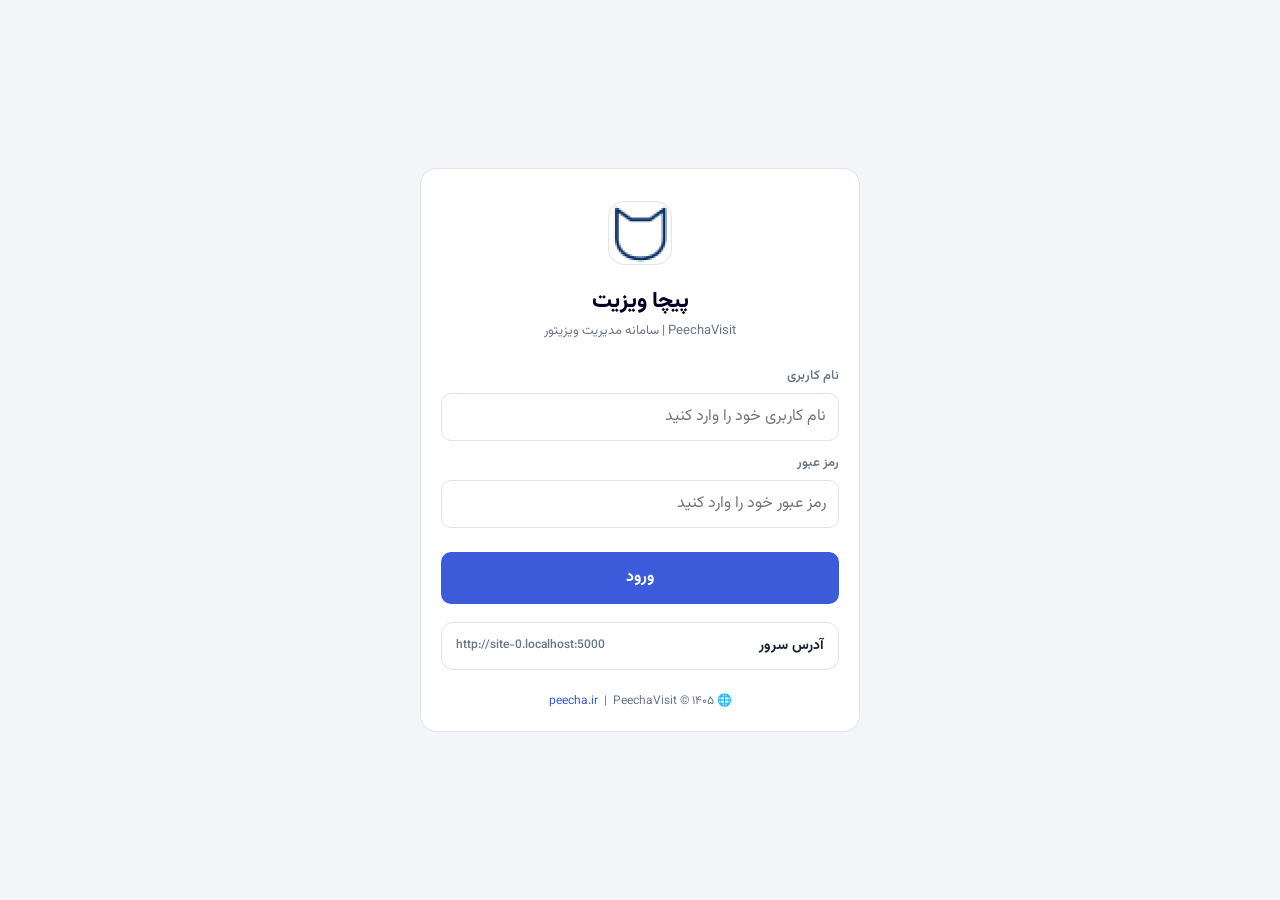
==== pwa_client/index.html @ 5558531a "Mobile: work report, offline queue view, precise GPS, Persian dialogs - "My report" screen: today / " ====
<!DOCTYPE html>
<html lang="fa" dir="rtl">
<head>
    <meta charset="UTF-8">
    <meta name="viewport" content="width=device-width, initial-scale=1.0, viewport-fit=cover">
    <meta name="mobile-web-app-capable" content="yes">
    <meta name="apple-mobile-web-app-capable" content="yes">
    <meta name="apple-mobile-web-app-title" content="پیچا ویزیت">
    <meta name="theme-color" content="#020025">
    <link rel="apple-touch-icon" href="apple-touch-icon.png">
    <link rel="manifest" href="manifest.json">
    <title>پیچا ویزیت | PeechaVisit</title>
    <link href="fonts/vazirmatn.css" rel="stylesheet">
    <link href="ui.css" rel="stylesheet">
</head>
<body>

<!-- ── نوار بالا ── -->
<header class="app-header">
    <img src="icon-192.png" class="header-logo" alt="" onerror="this.style.display='none'">
    <div class="header-text">
        <h1>پیچا ویزیت</h1>
        <p>PeechaVisit</p>
    </div>
    <button type="button" class="icon-btn" onclick="openReport()">گزارش من</button>
    <button type="button" class="icon-btn" onclick="pvConfirm('از حساب خارج می‌شوید؟', 'خروج').then(y => y && logout())" aria-label="خروج">خروج</button>
</header>

<main class="container">

    <div class="ios-hint" id="ios-hint">
        برای نصب روی آیفون: <b>Share</b> ← <b>Add to Home Screen</b>
    </div>

    <!-- ── وضعیت و همگام‌سازی ── -->
    <div class="status-row">
        <div class="status">
            <span class="status-dot" id="status-dot"></span>
            <span id="net-status">در حال بررسی شبکه...</span>
        </div>
        <button type="button" class="btn btn-outline btn-sm" onclick="syncLocalDataToServer()">
            همگام‌سازی <span class="sync-badge" id="sync-count">0</span>
        </button>
    </div>

    <!-- ── نوع ثبت ── -->
    <nav class="segmented" role="tablist">
        <button type="button" class="menu-btn" id="btn-menu-visit" onclick="showSection('visit')">ویزیت</button>
        <button type="button" class="menu-btn" id="btn-menu-order" onclick="showSection('order')">ویزیت + سفارش</button>
        <button type="button" class="menu-btn" id="btn-menu-pay"   onclick="showSection('pay')">ویزیت + دریافت</button>
    </nav>

    <!-- ── مشتری و حضور ── -->
    <section class="card card-always" id="section-base">
        <h2 class="card-title">مشتری</h2>

        <div class="picker" id="customer-picker">
            <div class="picker-field">
                <input type="search" id="customer-search" autocomplete="off" enterkeyhint="search"
                       placeholder="در حال بارگذاری لیست مشتریان...">
                <button type="button" class="picker-clear" aria-label="پاک کردن">✕</button>
            </div>
            <div class="picker-list" role="listbox"></div>
        </div>
        <input type="hidden" id="main-customer-select">

        <label class="field-label" id="selfie-label">سلفی حضور در محل</label>
        <button type="button" id="cam-toggle-btn" class="btn btn-secondary" onclick="openCamera()">📷 باز کردن دوربین سلفی</button>
        <div class="cam-wrap" id="camera-wrapper">
            <video id="video" autoplay playsinline muted></video>
            <div class="cam-footer">
                <button type="button" class="btn btn-primary btn-sm" onclick="takeSnapshot()">ثبت سلفی</button>
            </div>
        </div>
        <canvas id="canvas"></canvas>
        <input type="hidden" id="selfie-base64">
        <div class="success-msg" id="selfie-ok">سلفی ثبت شد ✓</div>

        <label class="field-label" for="visit-desc">توضیحات</label>
        <textarea id="visit-desc" rows="2" placeholder="اختیاری"></textarea>
    </section>

    <!-- ── سفارش ── -->
    <section class="card" id="section-order">
        <h2 class="card-title">سفارش کالا</h2>

        <div class="picker" id="article-picker">
            <div class="picker-field">
                <input type="search" id="article-search" autocomplete="off" enterkeyhint="search"
                       placeholder="در حال بارگذاری لیست کالاها...">
                <button type="button" class="picker-clear" aria-label="پاک کردن">✕</button>
            </div>
            <div class="picker-list" role="listbox"></div>
        </div>
        <input type="hidden" id="order-article-select">

        <div class="row2">
            <div class="price-field">
                <label class="field-label" for="order-price">قیمت واحد (ریال)</label>
                <input type="text" id="order-price" readonly tabindex="-1">
            </div>
            <div>
                <label class="field-label" for="order-qty">تعداد</label>
                <div class="stepper">
                    <button type="button" onclick="stepQty(1)" aria-label="بیشتر">+</button>
                    <input type="number" id="order-qty" value="1" min="1" inputmode="decimal">
                    <button type="button" onclick="stepQty(-1)" aria-label="کمتر">−</button>
                </div>
            </div>
        </div>
        <div class="hint" id="stock-hint"></div>
        <button type="button" class="btn btn-secondary" onclick="addArticleToBasket()">افزودن به سبد</button>

        <div class="basket" id="basket-body"></div>
        <div class="basket-total price-field" id="basket-total"></div>
    </section>

    <!-- ── دریافت ── -->
    <section class="card" id="section-pay">
        <h2 class="card-title">دریافت وجه</h2>

        <label class="field-label" for="pay-type">نوع دریافت</label>
        <select id="pay-type" onchange="handlePayTypeChange()">
            <option value="نقدی">نقدی</option>
            <option value="چک">چک</option>
            <option value="حواله">حواله / کارت به کارت</option>
        </select>

        <label class="field-label" for="pay-amount">مبلغ (ریال)</label>
        <input type="number" id="pay-amount" inputmode="numeric" placeholder="مبلغ به ریال">

        <!-- نقدی -->
        <div class="pay-section active" id="cash-section">
            <label class="field-label" for="cash-desc">توضیحات</label>
            <input type="text" id="cash-desc" placeholder="اختیاری">
        </div>

        <!-- چک -->
        <div class="pay-section" id="check-section">
            <div class="row2">
                <div><label class="field-label" for="check-number">شماره چک</label><input type="text" id="check-number" inputmode="numeric"></div>
                <div><label class="field-label" for="check-sayyadi">شماره صیادی</label><input type="text" id="check-sayyadi" inputmode="numeric"></div>
            </div>
            <label class="field-label">تاریخ سررسید</label>
            <div class="jalali-picker">
                <select id="check-due-day"><option value="">روز</option></select>
                <select id="check-due-month">
                    <option value="">ماه</option>
                    <option value="01">فروردین</option><option value="02">اردیبهشت</option>
                    <option value="03">خرداد</option><option value="04">تیر</option>
                    <option value="05">مرداد</option><option value="06">شهریور</option>
                    <option value="07">مهر</option><option value="08">آبان</option>
                    <option value="09">آذر</option><option value="10">دی</option>
                    <option value="11">بهمن</option><option value="12">اسفند</option>
                </select>
                <select id="check-due-year"><option value="">سال</option></select>
            </div>
            <input type="hidden" id="check-due-jalali">
            <label class="field-label">عکس چک</label>
            <button type="button" class="btn btn-secondary" id="check-cam-btn" onclick="openCheckCamera()">📸 عکس از چک بگیر</button>
            <div class="cam-wrap" id="check-cam-wrap">
                <video id="check-video" autoplay playsinline muted></video>
                <div class="cam-footer">
                    <button type="button" class="btn btn-primary btn-sm" onclick="takeCheckSnapshot()">ثبت عکس چک</button>
                </div>
            </div>
            <canvas id="check-canvas"></canvas>
            <input type="hidden" id="check-image-b64">
            <div class="success-msg" id="check-img-ok">عکس چک ثبت شد ✓</div>
        </div>

        <!-- حواله -->
        <div class="pay-section" id="transfer-section">
            <label class="field-label" for="transfer-account">شماره حساب / شبا / کارت مقصد</label>
            <input type="text" id="transfer-account" placeholder="IR... یا شماره کارت" dir="ltr">
            <label class="field-label" for="transfer-tracking">شماره پیگیری</label>
            <input type="text" id="transfer-tracking" placeholder="اختیاری" inputmode="numeric">
            <label class="field-label">تاریخ حواله</label>
            <div class="jalali-picker">
                <select id="transfer-date-day"><option value="">روز</option></select>
                <select id="transfer-date-month">
                    <option value="">ماه</option>
                    <option value="01">فروردین</option><option value="02">اردیبهشت</option>
                    <option value="03">خرداد</option><option value="04">تیر</option>
                    <option value="05">مرداد</option><option value="06">شهریور</option>
                    <option value="07">مهر</option><option value="08">آبان</option>
                    <option value="09">آذر</option><option value="10">دی</option>
                    <option value="11">بهمن</option><option value="12">اسفند</option>
                </select>
                <select id="transfer-date-year"><option value="">سال</option></select>
            </div>
            <input type="hidden" id="transfer-date-jalali">
            <label class="field-label">عکس رسید</label>
            <button type="button" class="btn btn-secondary" id="transfer-cam-btn" onclick="openTransferCamera()">📸 عکس از رسید حواله</button>
            <div class="cam-wrap" id="transfer-cam-wrap">
                <video id="transfer-video" autoplay playsinline muted></video>
                <div class="cam-footer">
                    <button type="button" class="btn btn-primary btn-sm" onclick="takeTransferSnapshot()">ثبت عکس رسید</button>
                </div>
            </div>
            <canvas id="transfer-canvas"></canvas>
            <input type="hidden" id="transfer-image-b64">
            <div class="success-msg" id="transfer-img-ok">عکس رسید ثبت شد ✓</div>
        </div>
    </section>

    <footer class="app-footer">
        <a href="https://peecha.ir" target="_blank">peecha.ir</a> · پیچا ویزیت ۱۴۰۵
    </footer>
</main>

<!-- ── گزارش کار من (روی صفحه باز می‌شود؛ آفلاین هم صف ارسال را نشان می‌دهد) ── -->
<div class="report-view" id="report-view" hidden>
    <header class="app-header">
        <button type="button" class="icon-btn" onclick="closeReport()">بازگشت</button>
        <div class="header-text">
            <h1>گزارش کار من</h1>
            <p id="rep-sub"></p>
        </div>
    </header>
    <main class="container">
        <nav class="segmented" id="rep-range">
            <button type="button" class="menu-btn active" data-r="today" onclick="setRepRange('today')">امروز</button>
            <button type="button" class="menu-btn" data-r="week" onclick="setRepRange('week')">۷ روز اخیر</button>
            <button type="button" class="menu-btn" data-r="month" onclick="setRepRange('month')">این ماه</button>
        </nav>
        <div class="rep-kpis" id="rep-kpis"></div>

        <section class="card card-always" id="rep-queue-card">
            <h2 class="card-title">در صف ارسال <span class="sync-badge" id="rep-queue-n" style="display:inline-block">۰</span></h2>
            <div class="hint" style="margin-top:-6px">این ثبت‌ها روی گوشی ذخیره شده‌اند و با اتصال به سرور ارسال می‌شوند.</div>
            <div class="rep-list" id="rep-queue"></div>
            <button type="button" class="btn btn-primary" id="rep-send" onclick="syncLocalDataToServer()">ارسال صف به سرور</button>
        </section>

        <section class="card card-always">
            <h2 class="card-title">ویزیت‌ها</h2>
            <div class="rep-list" id="rep-visits"></div>
        </section>
        <section class="card card-always">
            <h2 class="card-title">سفارش‌ها</h2>
            <div class="rep-list" id="rep-orders"></div>
        </section>
        <section class="card card-always">
            <h2 class="card-title">دریافت‌ها</h2>
            <div class="rep-list" id="rep-pays"></div>
        </section>
        <div class="hint" id="rep-stamp" style="text-align:center;padding-bottom:16px"></div>
    </main>
</div>

<div class="submit-wrap">
    <button class="btn btn-primary btn-submit" id="submit-btn" onclick="submitIntegratedForm()">
        ثبت و ارسال
    </button>
</div>

<script src="env.js"></script>
<script src="app.js"></script>
<script>
    // Service Worker فقط برای وب‌اپ؛ اپ اندروید فایل‌ها را از داخل خودش دارد
    if (!PV_IS_APP && 'serviceWorker' in navigator) {
        window.addEventListener('load', () => {
            navigator.serviceWorker.register('sw.js').catch(e => console.log('SW خطا:', e));
        });
    }
    const isIOS = /iphone|ipad|ipod/i.test(navigator.userAgent);
    if (isIOS && !window.matchMedia('(display-mode: standalone)').matches)
        document.getElementById('ios-hint').style.display = 'block';
</script>
</body>
</html>
---- pwa_client/fonts/vazirmatn.css ----
/* Vazirmatn v33.0.3 — SIL Open Font License 1.1 (OFL.txt) — نسخهٔ محلی، بدون نیاز به اینترنت */
@font-face {
    font-family: 'Vazirmatn';
    src: url('Vazirmatn-Variable.woff2') format('woff2');
    font-weight: 100 900;
    font-style: normal;
    font-display: swap;
}
---- pwa_client/ui.css ----
/* ui.css - پیچا ویزیت | ظاهر اپ موبایل (ساده، تخت، بدون گرادیانت) */
:root {
    --brand: #020025;
    --primary: #3b5bdb;
    --primary-press: #2f4ac0;
    --primary-soft: #edf1ff;
    --success: #12805c;
    --success-soft: #e6f6ef;
    --danger: #c92a2a;
    --danger-soft: #fdecec;
    --warn-soft: #fff6e0;
    --bg: #f4f5f8;
    --card: #ffffff;
    --border: #dfe3ea;
    --text: #17202e;
    --muted: #6b7686;
    --radius: 12px;
    --field-h: 48px;
    --safe-b: env(safe-area-inset-bottom, 0px);
}

* { box-sizing: border-box; margin: 0; padding: 0; -webkit-tap-highlight-color: transparent; }
html { -webkit-text-size-adjust: 100%; }
body {
    font-family: 'Vazirmatn', Tahoma, sans-serif;
    background: var(--bg); color: var(--text);
    direction: rtl; min-height: 100vh;
    font-size: 15px; line-height: 1.6;
    padding-bottom: calc(84px + var(--safe-b));
    -webkit-font-smoothing: antialiased;
}
button, input, select, textarea { font-family: inherit; }

/* ── نوار بالا ── */
.app-header {
    position: sticky; top: 0; z-index: 30;
    display: flex; align-items: center; gap: 10px;
    background: var(--brand); color: #fff;
    padding: 10px 14px; min-height: 56px;
}
.header-logo { width: 34px; height: 34px; border-radius: 9px; background: #fff; flex-shrink: 0; }
.header-text { flex: 1; min-width: 0; }
.header-text h1 { font-size: 16px; font-weight: 800; line-height: 1.3; }
.header-text p { font-size: 12px; opacity: .75; white-space: nowrap; overflow: hidden; text-overflow: ellipsis; }
.icon-btn {
    border: 1px solid rgba(255,255,255,.35); background: transparent; color: #fff;
    border-radius: 8px; padding: 6px 12px; font-size: 13px; font-weight: 600; cursor: pointer;
}
.icon-btn:active { background: rgba(255,255,255,.12); }

/* ── چیدمان ── */
.container { width: 100%; padding: 12px; margin: 0 auto; }
@media (min-width: 720px) {
    .container { max-width: 720px; padding: 18px; }
}

/* ── وضعیت ── */
.status-row { display: flex; align-items: center; gap: 10px; margin-bottom: 12px; }
.status { flex: 1; min-width: 0; display: flex; align-items: center; gap: 8px; font-size: 13px; color: var(--muted); }
.status span:last-child { overflow: hidden; text-overflow: ellipsis; white-space: nowrap; }
.status-dot { width: 9px; height: 9px; border-radius: 50%; background: #a0a8b5; flex-shrink: 0; }
.status-dot.online { background: #2fb37b; }
.status-dot.offline { background: #e03131; }
.sync-badge {
    display: none; min-width: 20px; padding: 0 6px; border-radius: 10px;
    background: var(--danger); color: #fff; font-size: 12px; font-weight: 700; line-height: 20px;
}

/* ── انتخاب نوع ثبت ── */
.segmented {
    display: grid; grid-template-columns: repeat(3, 1fr); gap: 4px;
    background: #e7e9ef; border-radius: var(--radius); padding: 4px; margin-bottom: 12px;
}
.menu-btn {
    border: 0; background: transparent; color: var(--muted);
    border-radius: 9px; padding: 9px 4px; font-size: 14px; font-weight: 700; cursor: pointer;
}
.menu-btn.active { background: var(--card); color: var(--text); box-shadow: 0 1px 2px rgba(16,24,40,.12); }

/* ── کارت ── */
.card {
    display: none; background: var(--card); border: 1px solid var(--border);
    border-radius: var(--radius); padding: 14px; margin-bottom: 12px;
}
.card.visible, .card-always { display: block; }
.card-title { font-size: 15px; font-weight: 800; margin-bottom: 10px; }

/* ── فیلدها ── */
.field-label { display: block; font-size: 13px; font-weight: 600; color: var(--muted); margin: 14px 0 6px; }
.field-label .tag { font-weight: 500; font-size: 12px; margin-right: 4px; }
input, select, textarea {
    width: 100%; min-height: var(--field-h); padding: 10px 12px;
    border: 1px solid var(--border); border-radius: 10px;
    background: #fff; color: var(--text); font-size: 16px; outline: none; direction: rtl;
}
textarea { min-height: 72px; resize: vertical; }
input:focus, select:focus, textarea:focus { border-color: var(--primary); box-shadow: 0 0 0 3px var(--primary-soft); }
input[readonly] { background: #f7f8fa; color: var(--muted); }
input[type=number] { direction: ltr; text-align: right; }
input[type=search]::-webkit-search-cancel-button { display: none; }
.row2 { display: grid; grid-template-columns: 1fr 1fr; gap: 10px; }
.hint { font-size: 13px; color: var(--muted); margin-top: 6px; min-height: 0; }
.hint.warn { color: var(--danger); }

/* ── دکمه‌ها ── */
.btn {
    display: flex; align-items: center; justify-content: center; gap: 6px;
    width: 100%; min-height: var(--field-h); margin-top: 10px; padding: 10px 14px;
    border: 1px solid transparent; border-radius: 10px;
    font-size: 15px; font-weight: 700; cursor: pointer; transition: background .15s;
}
.btn:disabled { opacity: .55; }
.btn-primary { background: var(--primary); color: #fff; }
.btn-primary:active { background: var(--primary-press); }
.btn-secondary { background: var(--primary-soft); color: var(--primary); }
.btn-secondary:active { background: #dfe6ff; }
.btn-outline { background: #fff; color: var(--text); border-color: var(--border); }
.btn-sm { width: auto; min-height: 38px; margin-top: 0; padding: 6px 14px; font-size: 14px; }
.btn-danger { background: var(--danger); color: #fff; }

/* ── انتخابگر جستجوپذیر (مشتری / کالا) ── */
.picker { position: relative; }
.picker-field { position: relative; }
.picker-field input { padding-left: 44px; }
.picker-field input.has-value { border-color: var(--primary); background: var(--primary-soft); font-weight: 600; }
.picker-clear {
    position: absolute; left: 4px; top: 50%; transform: translateY(-50%);
    width: 40px; height: 40px; border: 0; background: transparent; color: var(--muted);
    font-size: 16px; cursor: pointer; display: none;
}
.picker-field input:not(:placeholder-shown) + .picker-clear { display: block; }
.picker-list {
    display: none; position: absolute; z-index: 25; left: 0; right: 0; top: calc(100% + 4px);
    max-height: 52vh; overflow-y: auto; -webkit-overflow-scrolling: touch;
    background: #fff; border: 1px solid var(--border); border-radius: 10px;
    box-shadow: 0 8px 24px rgba(16,24,40,.14);
}
.picker.open .picker-list { display: block; }
.picker-item { padding: 10px 14px; border-bottom: 1px solid #eef0f4; cursor: pointer; }
.picker-item:last-child { border-bottom: 0; }
.picker-item:active, .picker-item.active { background: var(--primary-soft); }
.picker-item .t { font-size: 15px; font-weight: 600; }
.picker-item .s { font-size: 12px; color: var(--muted); margin-top: 1px; }
.picker-item .s .out { color: var(--danger); }
.picker-empty { padding: 14px; color: var(--muted); font-size: 14px; text-align: center; }

/* ── تعداد ── */
.stepper { display: grid; grid-template-columns: 44px 1fr 44px; border: 1px solid var(--border); border-radius: 10px; overflow: hidden; }
.stepper button { border: 0; background: #f7f8fa; font-size: 20px; color: var(--text); cursor: pointer; }
.stepper button:active { background: #eceef2; }
.stepper input { border: 0; border-radius: 0; text-align: center; min-height: 46px; box-shadow: none !important; }

/* ── سبد ── */
.basket { margin-top: 14px; }
.basket:empty::before {
    content: 'سبد خالی است'; display: block; text-align: center;
    color: var(--muted); font-size: 14px; padding: 14px; border: 1px dashed var(--border); border-radius: 10px;
}
.basket-row { display: flex; align-items: center; gap: 10px; padding: 10px 0; border-bottom: 1px solid #eef0f4; }
.basket-row .info { flex: 1; min-width: 0; }
.basket-row .n { font-weight: 600; font-size: 15px; }
.basket-row .d { font-size: 13px; color: var(--muted); }
.basket-row .rm { border: 0; background: var(--danger-soft); color: var(--danger); border-radius: 8px; width: 38px; height: 38px; font-size: 16px; cursor: pointer; }
.basket-total { margin-top: 10px; font-weight: 800; text-align: left; }
.basket-total:empty { display: none; }

/* ── دوربین ── */
.cam-wrap { display: none; position: relative; margin-top: 10px; border-radius: 10px; overflow: hidden; background: #000; }
.cam-wrap video { width: 100%; display: block; }
#video { transform: scaleX(-1); }
.cam-footer { position: absolute; bottom: 10px; left: 0; right: 0; display: flex; justify-content: center; }
canvas { display: none; width: 100%; margin-top: 10px; border-radius: 10px; border: 1px solid var(--border); }
.success-msg {
    display: none; margin-top: 8px; padding: 8px 12px; border-radius: 8px;
    background: var(--success-soft); color: var(--success); font-size: 14px; font-weight: 600; text-align: center;
}

/* ── دریافت ── */
.pay-section { display: none; }
.pay-section.active { display: block; }
.jalali-picker { display: grid; grid-template-columns: 1fr 1.6fr 1.2fr; gap: 8px; }

/* ── دکمهٔ ثبت ── */
.submit-wrap {
    position: fixed; bottom: 0; left: 0; right: 0; z-index: 20;
    padding: 10px 12px calc(10px + var(--safe-b));
    background: var(--card); border-top: 1px solid var(--border);
}
.btn-submit { margin: 0 auto; max-width: 696px; min-height: 52px; font-size: 16px; }

.app-footer { text-align: center; font-size: 12px; color: var(--muted); padding: 8px 0 4px; }
.app-footer a { color: var(--primary); text-decoration: none; }
.ios-hint { display: none; background: var(--warn-soft); border-radius: 10px; padding: 10px 12px; font-size: 13px; margin-bottom: 12px; }

/* ── تنظیمات اپ (از سرور) ── */
body.hide-price .price-field { display: none; }
body.hide-price .row2:has(.price-field) { grid-template-columns: 1fr; }

/* ── پنجرهٔ پیام فارسی ── */
.pv-dlg-wrap { position: fixed; inset: 0; z-index: 1000; background: rgba(16,24,40,.45);
               display: flex; align-items: center; justify-content: center; padding: 20px; }
.pv-dlg { width: 100%; max-width: 380px; background: var(--card); border-radius: 14px; padding: 18px 16px 14px;
          box-shadow: 0 12px 40px rgba(16,24,40,.25); }
.pv-dlg-msg { font-size: 15px; line-height: 1.9; white-space: pre-line; color: var(--text); }
.pv-dlg-btns { display: flex; gap: 8px; margin-top: 14px; }
.pv-dlg-btns .btn { margin-top: 0; flex: 1; }

/* ── گزارش کار من ── */
.report-view { position: fixed; inset: 0; z-index: 40; background: var(--bg); overflow-y: auto; -webkit-overflow-scrolling: touch; }
.report-view[hidden] { display: none; }
.rep-kpis { display: grid; grid-template-columns: repeat(3, 1fr); gap: 8px; margin-bottom: 12px; }
.rep-kpis div { background: var(--card); border: 1px solid var(--border); border-radius: var(--radius); padding: 10px; text-align: center; }
.rep-kpis b { display: block; font-size: 20px; font-weight: 800; }
.rep-kpis span { font-size: 12px; color: var(--muted); }
.rep-kpis small { display: block; font-size: 12px; color: var(--text); margin-top: 2px; }
.rep-list:empty::before { content: 'موردی نیست'; display: block; color: var(--muted); font-size: 14px; padding: 6px 0; }
.rep-row { display: flex; align-items: center; gap: 10px; padding: 9px 0; border-bottom: 1px solid #eef0f4; }
.rep-row:last-child { border-bottom: 0; }
.rep-row .info { flex: 1; min-width: 0; }
.rep-row .n { font-weight: 600; font-size: 15px; overflow: hidden; text-overflow: ellipsis; white-space: nowrap; }
.rep-row .d { font-size: 12px; color: var(--muted); }
.rep-row .a { font-weight: 700; font-size: 14px; white-space: nowrap; }
.rep-row .tag { font-size: 11px; font-weight: 700; border-radius: 10px; padding: 1px 8px; background: var(--primary-soft); color: var(--primary); }
.rep-row .tag.wait { background: var(--warn-soft); color: #b35c00; }
.rep-row img { width: 40px; height: 40px; border-radius: 8px; object-fit: cover; }
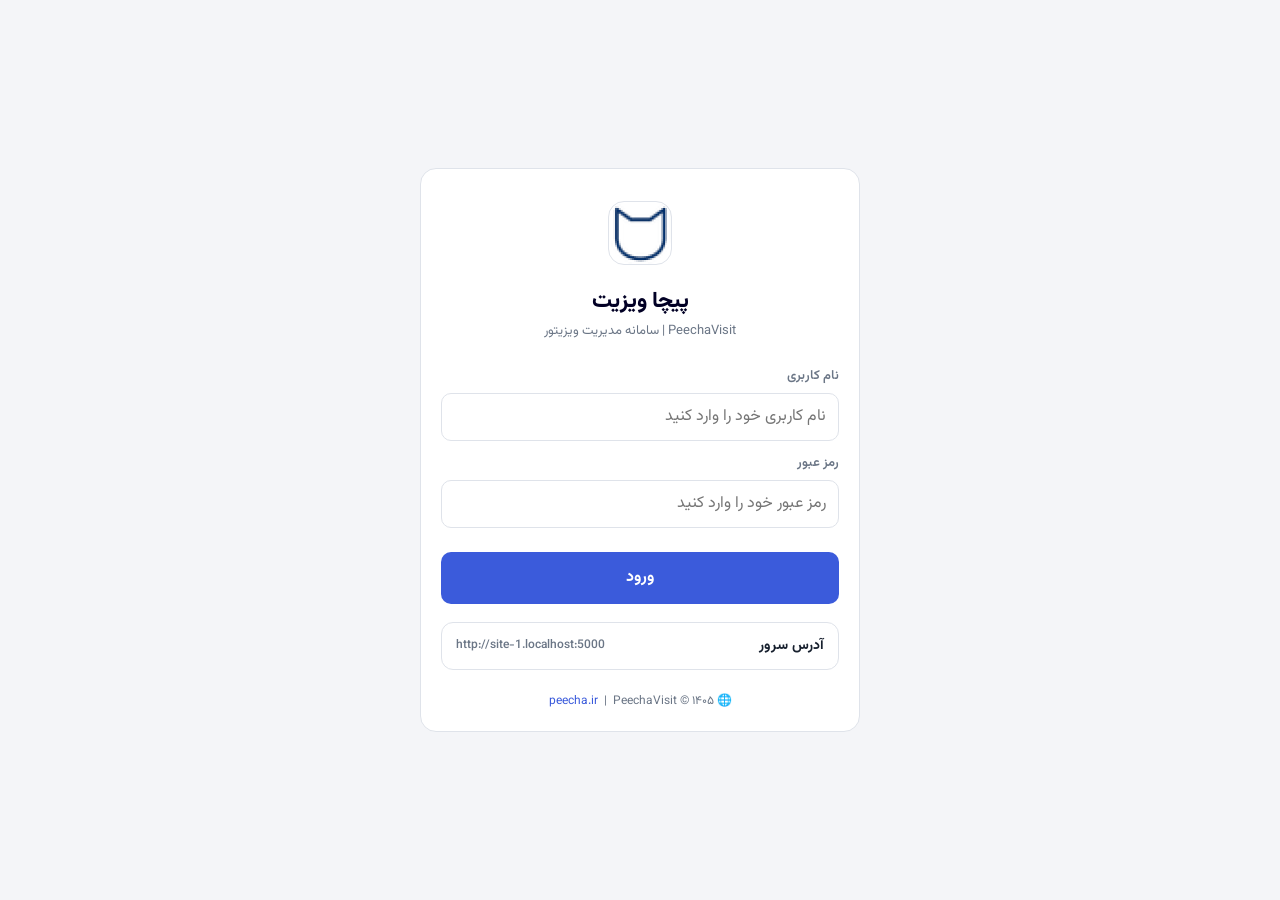
==== commit 36a2ca2d: "Messages, access log, device info per record, order/payment notes Server (app.py, audit.py): - New t" ====
--- a/pwa_client/index.html
+++ b/pwa_client/index.html
@@ -22,6 +22,7 @@
         <h1>پیچا ویزیت</h1>
         <p>PeechaVisit</p>
     </div>
+    <button type="button" class="icon-btn msg-btn" onclick="openMsgs()" aria-label="پیام‌ها">💬<span class="msg-badge" id="msg-badge"></span></button>
     <button type="button" class="icon-btn" onclick="openReport()">گزارش من</button>
     <button type="button" class="icon-btn" onclick="pvConfirm('از حساب خارج می‌شوید؟', 'خروج').then(y => y && logout())" aria-label="خروج">خروج</button>
 </header>
@@ -113,6 +114,9 @@
 
         <div class="basket" id="basket-body"></div>
         <div class="basket-total price-field" id="basket-total"></div>
+
+        <label class="field-label" for="order-note">توضیحات سفارش</label>
+        <textarea id="order-note" rows="2" placeholder="اختیاری — مثلاً زمان یا شرایط تحویل"></textarea>
     </section>
 
     <!-- ── دریافت ── -->
@@ -130,10 +134,7 @@
         <input type="number" id="pay-amount" inputmode="numeric" placeholder="مبلغ به ریال">
 
         <!-- نقدی -->
-        <div class="pay-section active" id="cash-section">
-            <label class="field-label" for="cash-desc">توضیحات</label>
-            <input type="text" id="cash-desc" placeholder="اختیاری">
-        </div>
+        <div class="pay-section active" id="cash-section"></div>
 
         <!-- چک -->
         <div class="pay-section" id="check-section">
@@ -202,6 +203,9 @@
             <input type="hidden" id="transfer-image-b64">
             <div class="success-msg" id="transfer-img-ok">عکس رسید ثبت شد ✓</div>
         </div>
+
+        <label class="field-label" for="cash-desc">توضیحات دریافت</label>
+        <textarea id="cash-desc" rows="2" placeholder="اختیاری"></textarea>
     </section>
 
     <footer class="app-footer">
@@ -248,6 +252,29 @@
         <div class="hint" id="rep-stamp" style="text-align:center;padding-bottom:16px"></div>
     </main>
 </div>
+
+<!-- ── پیام‌ها ── -->
+<div class="report-view" id="msg-view" hidden>
+    <header class="app-header">
+        <button type="button" class="icon-btn" onclick="msgBack()">بازگشت</button>
+        <div class="header-text">
+            <h1 id="msg-title">پیام‌ها</h1>
+            <p id="msg-sub">گفتگو با مدیر و همکاران</p>
+        </div>
+    </header>
+    <main class="container" id="msg-list-box">
+        <div class="rep-list" id="msg-contacts"></div>
+        <div class="hint" id="msg-stamp" style="text-align:center;margin-top:10px"></div>
+    </main>
+    <div class="chat" id="chat-box" hidden>
+        <div class="chat-msgs" id="chat-msgs"></div>
+        <div class="chat-input">
+            <textarea id="chat-text" rows="1" placeholder="پیام خود را بنویسید..."></textarea>
+            <button type="button" class="btn btn-primary" onclick="sendMsg()">ارسال</button>
+        </div>
+    </div>
+</div>
+<div class="pv-toast" id="pv-toast" hidden></div>
 
 <div class="submit-wrap">
     <button class="btn btn-primary btn-submit" id="submit-btn" onclick="submitIntegratedForm()">
--- a/pwa_client/ui.css
+++ b/pwa_client/ui.css
@@ -223,3 +223,33 @@
 .rep-row .tag { font-size: 11px; font-weight: 700; border-radius: 10px; padding: 1px 8px; background: var(--primary-soft); color: var(--primary); }
 .rep-row .tag.wait { background: var(--warn-soft); color: #b35c00; }
 .rep-row img { width: 40px; height: 40px; border-radius: 8px; object-fit: cover; }
+
+/* ── پیام‌ها ── */
+.msg-btn { position: relative; font-size: 16px; padding: 4px 10px; }
+.msg-badge { position: absolute; top: -6px; left: -6px; min-width: 18px; height: 18px; border-radius: 9px;
+             background: var(--danger); color: #fff; font-size: 11px; font-weight: 700; line-height: 18px;
+             padding: 0 4px; display: none; }
+.msg-row { display: flex; align-items: center; gap: 10px; padding: 12px 4px; border-bottom: 1px solid #eef0f4; cursor: pointer; }
+.msg-row:active { background: var(--primary-soft); }
+.msg-av { width: 42px; height: 42px; border-radius: 50%; background: var(--primary-soft); color: var(--primary);
+          display: flex; align-items: center; justify-content: center; font-weight: 800; flex-shrink: 0; }
+.msg-row .info { flex: 1; min-width: 0; }
+.msg-row .n { font-weight: 700; }
+.msg-row .d { font-size: 13px; color: var(--muted); overflow: hidden; text-overflow: ellipsis; white-space: nowrap; }
+.msg-row .c { background: var(--primary); color: #fff; border-radius: 10px; min-width: 20px; padding: 0 6px;
+              font-size: 12px; font-weight: 700; text-align: center; }
+.chat { position: fixed; top: 56px; bottom: 0; left: 0; right: 0; display: flex; flex-direction: column; background: var(--bg); }
+.chat[hidden] { display: none; }
+.chat-msgs { flex: 1; overflow-y: auto; padding: 12px; display: flex; flex-direction: column; gap: 6px; }
+.bubble { max-width: 80%; padding: 8px 12px; border-radius: 14px; font-size: 15px; line-height: 1.7; white-space: pre-wrap; word-wrap: break-word; }
+.bubble.me { align-self: flex-start; background: var(--primary); color: #fff; border-bottom-right-radius: 4px; }
+.bubble.them { align-self: flex-end; background: var(--card); border: 1px solid var(--border); border-bottom-left-radius: 4px; }
+.bubble small { display: block; font-size: 11px; opacity: .7; margin-top: 2px; }
+.chat-input { display: flex; gap: 8px; padding: 8px 10px calc(8px + var(--safe-b)); background: var(--card); border-top: 1px solid var(--border); }
+.chat-input textarea { min-height: 44px; max-height: 120px; }
+.chat-input .btn { width: auto; margin: 0; padding: 0 18px; }
+.pv-toast { position: fixed; top: 64px; left: 12px; right: 12px; z-index: 60; background: var(--brand); color: #fff;
+            border-radius: 12px; padding: 12px 14px; font-size: 14px; box-shadow: 0 8px 24px rgba(16,24,40,.25);
+            animation: toastIn .25s ease; cursor: pointer; }
+.pv-toast[hidden] { display: none; }
+@keyframes toastIn { from { opacity: 0; transform: translateY(-8px); } to { opacity: 1; transform: none; } }
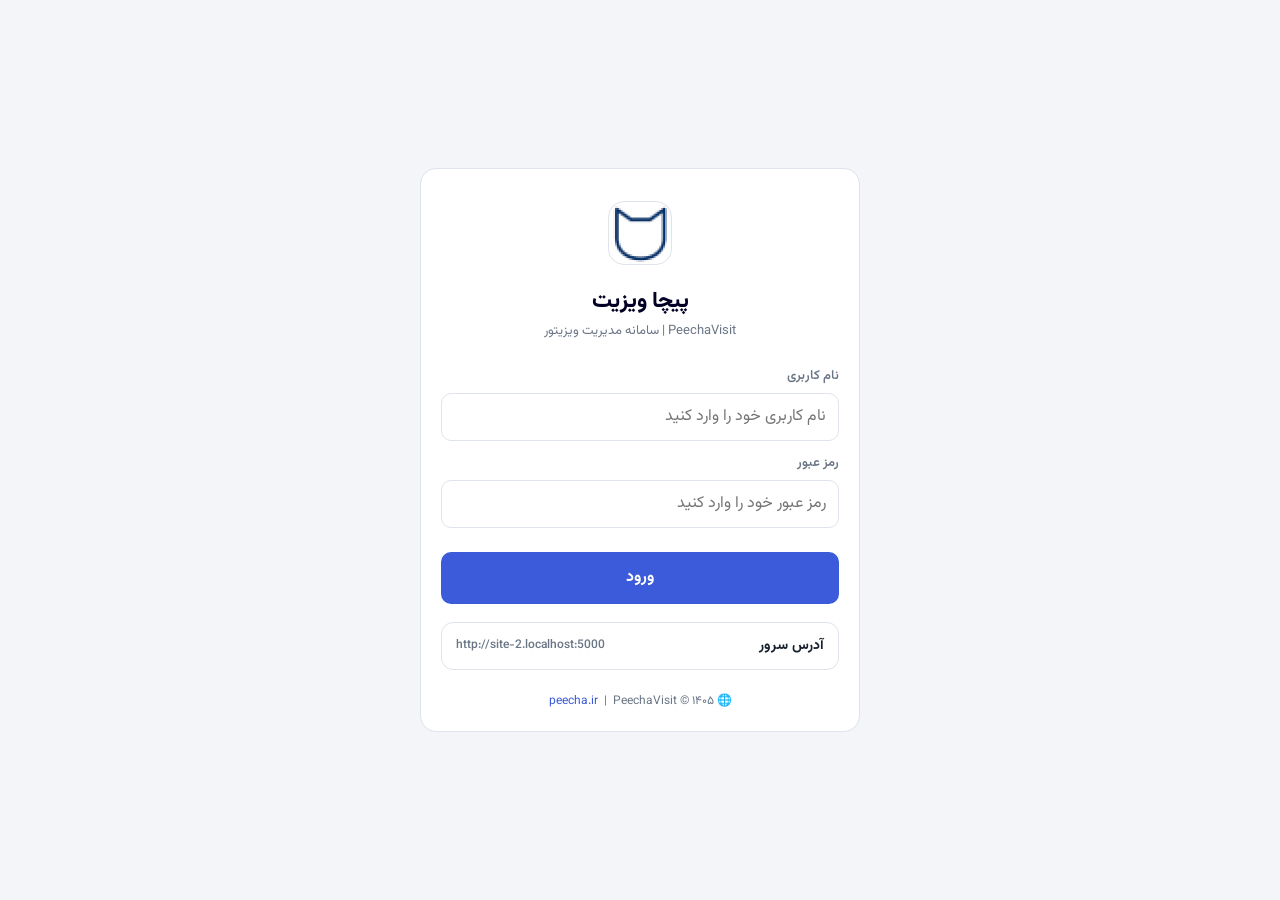
==== commit ed8bbc4c: "Order print sheets, product report, detailed mobile history, chat sides, peer messaging option - das" ====
--- a/pwa_client/index.html
+++ b/pwa_client/index.html
@@ -131,7 +131,7 @@
         </select>
 
         <label class="field-label" for="pay-amount">مبلغ (ریال)</label>
-        <input type="number" id="pay-amount" inputmode="numeric" placeholder="مبلغ به ریال">
+        <input type="text" id="pay-amount" class="money-input" inputmode="numeric" autocomplete="off" placeholder="مبلغ به ریال">
 
         <!-- نقدی -->
         <div class="pay-section active" id="cash-section"></div>
@@ -227,6 +227,7 @@
             <button type="button" class="menu-btn active" data-r="today" onclick="setRepRange('today')">امروز</button>
             <button type="button" class="menu-btn" data-r="week" onclick="setRepRange('week')">۷ روز اخیر</button>
             <button type="button" class="menu-btn" data-r="month" onclick="setRepRange('month')">این ماه</button>
+            <button type="button" class="menu-btn" data-r="q3" onclick="setRepRange('q3')">۳ ماه</button>
         </nav>
         <div class="rep-kpis" id="rep-kpis"></div>
 
@@ -253,6 +254,18 @@
     </main>
 </div>
 
+<!-- ── جزئیات یک ثبت در گزارش (اقلام سفارش، جزئیات دریافت، عکس‌ها) ── -->
+<div class="pv-sheet-wrap" id="rep-detail" hidden onclick="if(event.target===this)closeRepDetail()">
+    <div class="pv-sheet">
+        <div class="pv-sheet-head">
+            <div id="rep-detail-title"></div>
+            <button type="button" class="icon-btn dark" onclick="closeRepDetail()">بستن</button>
+        </div>
+        <div class="pv-sheet-body" id="rep-detail-body"></div>
+    </div>
+</div>
+<div class="pv-img-full" id="img-full" hidden onclick="this.hidden=true"><img alt=""></div>
+
 <!-- ── پیام‌ها ── -->
 <div class="report-view" id="msg-view" hidden>
     <header class="app-header">
--- a/pwa_client/ui.css
+++ b/pwa_client/ui.css
@@ -75,6 +75,8 @@
     border: 0; background: transparent; color: var(--muted);
     border-radius: 9px; padding: 9px 4px; font-size: 14px; font-weight: 700; cursor: pointer;
 }
+#rep-range { grid-template-columns: repeat(4, 1fr); }
+#rep-range .menu-btn { font-size: 13px; padding: 9px 2px; }
 .menu-btn.active { background: var(--card); color: var(--text); box-shadow: 0 1px 2px rgba(16,24,40,.12); }
 
 /* ── کارت ── */
@@ -240,11 +242,6 @@
               font-size: 12px; font-weight: 700; text-align: center; }
 .chat { position: fixed; top: 56px; bottom: 0; left: 0; right: 0; display: flex; flex-direction: column; background: var(--bg); }
 .chat[hidden] { display: none; }
-.chat-msgs { flex: 1; overflow-y: auto; padding: 12px; display: flex; flex-direction: column; gap: 6px; }
-.bubble { max-width: 80%; padding: 8px 12px; border-radius: 14px; font-size: 15px; line-height: 1.7; white-space: pre-wrap; word-wrap: break-word; }
-.bubble.me { align-self: flex-start; background: var(--primary); color: #fff; border-bottom-right-radius: 4px; }
-.bubble.them { align-self: flex-end; background: var(--card); border: 1px solid var(--border); border-bottom-left-radius: 4px; }
-.bubble small { display: block; font-size: 11px; opacity: .7; margin-top: 2px; }
 .chat-input { display: flex; gap: 8px; padding: 8px 10px calc(8px + var(--safe-b)); background: var(--card); border-top: 1px solid var(--border); }
 .chat-input textarea { min-height: 44px; max-height: 120px; }
 .chat-input .btn { width: auto; margin: 0; padding: 0 18px; }
@@ -253,3 +250,44 @@
             animation: toastIn .25s ease; cursor: pointer; }
 .pv-toast[hidden] { display: none; }
 @keyframes toastIn { from { opacity: 0; transform: translateY(-8px); } to { opacity: 1; transform: none; } }
+
+/* حباب‌های گفتگو: پیام خودم راست و آبی، پیام طرف مقابل چپ و سبز روشن (جهت فیزیکی، مستقل از rtl) */
+.chat-msgs { flex: 1; overflow-y: auto; padding: 12px; display: flex; flex-direction: column; align-items: stretch; gap: 8px; }
+.bubble { width: fit-content; max-width: 80%; padding: 6px 12px 6px; border-radius: 16px; font-size: 15px; line-height: 1.7;
+    white-space: pre-wrap; word-wrap: break-word; box-shadow: 0 1px 2px rgba(16,24,40,.08); }
+.bubble.me { margin-left: auto; margin-right: 0; background: var(--primary); color: #fff; border-top-right-radius: 4px; }
+.bubble.them { margin-right: auto; margin-left: 0; background: #e6f4ea; color: #14361f; border: 1px solid #c8e6d0; border-top-left-radius: 4px; }
+.bubble .who { display: block; font-size: 11px; font-weight: 800; opacity: .85; margin-bottom: 1px; white-space: normal; }
+.bubble.them .who { color: #12805c; }
+.bubble small { display: block; font-size: 11px; opacity: .75; margin-top: 2px; text-align: left; }
+
+/* گزارش: ردیف قابل کلیک و برگهٔ جزئیات */
+.rep-row.tap { cursor: pointer; }
+.rep-row.tap:active { background: var(--primary-soft); }
+.rep-row .chev { color: #adb5bd; font-size: 20px; line-height: 1; }
+.pv-sheet-wrap { position: fixed; inset: 0; z-index: 60; background: rgba(16,24,40,.45); display: flex; align-items: flex-end; }
+.pv-sheet-wrap[hidden] { display: none; }
+.pv-sheet { background: var(--bg); width: 100%; max-height: 88vh; border-radius: 18px 18px 0 0; display: flex; flex-direction: column;
+    animation: sheetUp .22s ease; padding-bottom: var(--safe-b); }
+@keyframes sheetUp { from { transform: translateY(40px); opacity: .4; } to { transform: none; opacity: 1; } }
+.pv-sheet-head { display: flex; align-items: center; justify-content: space-between; gap: 10px; padding: 14px 16px;
+    border-bottom: 1px solid var(--border); font-weight: 800; font-size: 16px; }
+.pv-sheet-head .icon-btn.dark { color: var(--text); border-color: var(--border); }
+.pv-sheet-body { overflow-y: auto; padding: 12px 16px 20px; }
+.pv-sheet-body .sec { font-weight: 800; margin: 14px 0 6px; }
+.kv { display: grid; grid-template-columns: repeat(2, 1fr); gap: 8px; }
+.kv div { background: var(--card); border: 1px solid var(--border); border-radius: 10px; padding: 6px 10px; }
+.kv small { display: block; font-size: 11px; color: var(--muted); }
+.kv b { font-size: 14px; word-break: break-word; }
+.note { background: #fff8e6; border: 1px solid #f5e1a4; border-radius: 10px; padding: 8px 10px; margin-top: 8px; font-size: 14px; }
+.itm-wrap { overflow-x: auto; background: var(--card); border: 1px solid var(--border); border-radius: 10px; margin-top: 8px; }
+.itm { width: 100%; border-collapse: collapse; font-size: 13px; }
+.itm th { background: #f6f7fb; color: var(--muted); font-weight: 700; text-align: right; padding: 6px; white-space: nowrap; }
+.itm td { border-top: 1px solid #eef0f4; padding: 6px; vertical-align: top; }
+.itm td:nth-child(n+3), .itm th:nth-child(n+3) { white-space: nowrap; }
+.itm tfoot td { font-weight: 800; background: #f6f7fb; }
+.rep-img img { width: 100%; max-height: 320px; object-fit: contain; background: #fff; border-radius: 10px; border: 1px solid var(--border); }
+.pv-img-full { position: fixed; inset: 0; z-index: 80; background: rgba(0,0,0,.9); display: flex; align-items: center; justify-content: center; }
+.pv-img-full[hidden] { display: none; }
+.pv-img-full img { max-width: 100%; max-height: 100%; }
+.money-input { direction: ltr; text-align: right; font-weight: 700; letter-spacing: .3px; }
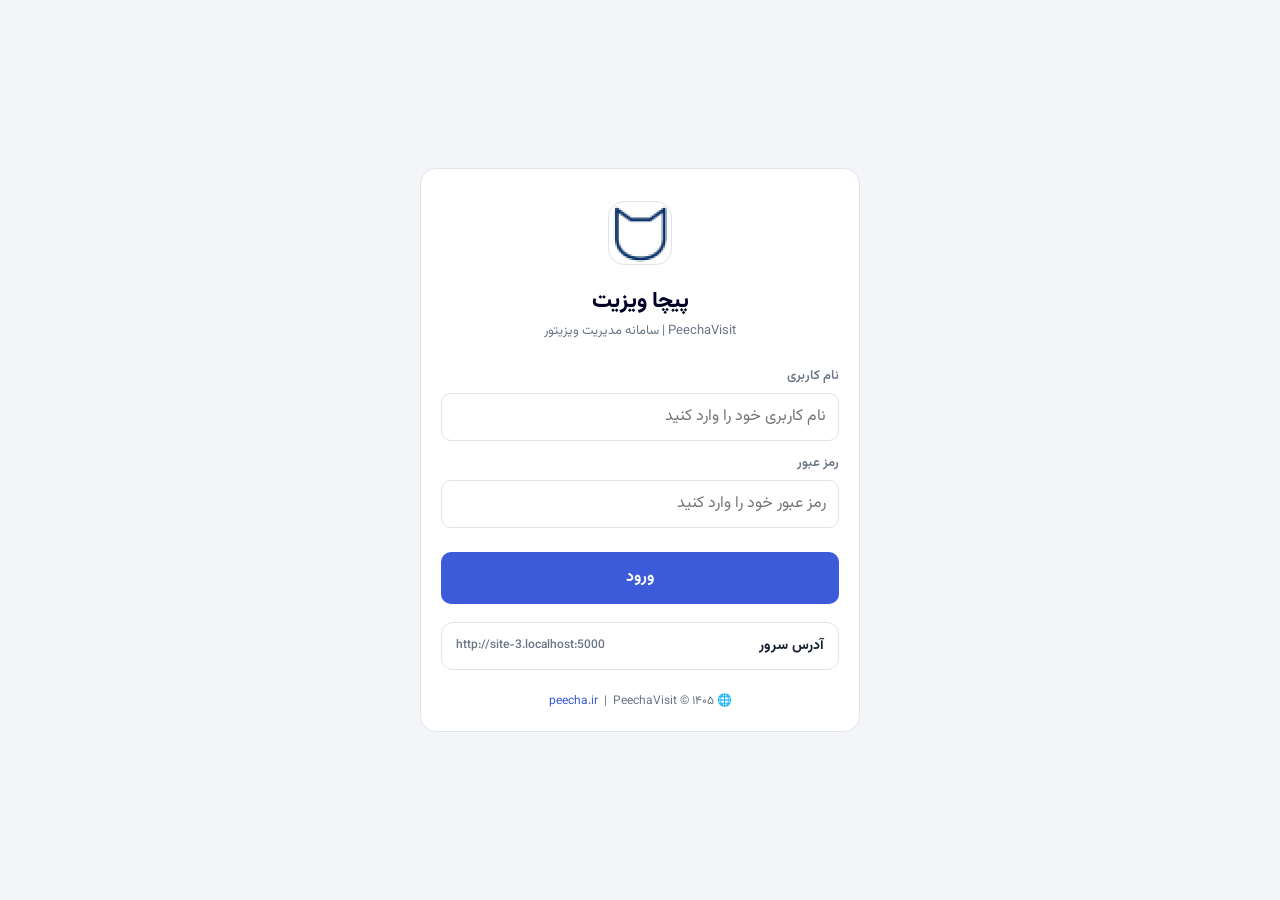
==== commit 8b4336e9: "App report: one-year and custom Jalali ranges, last-record hint, visible errors The report defaulted" ====
--- a/pwa_client/index.html
+++ b/pwa_client/index.html
@@ -227,8 +227,22 @@
             <button type="button" class="menu-btn active" data-r="today" onclick="setRepRange('today')">امروز</button>
             <button type="button" class="menu-btn" data-r="week" onclick="setRepRange('week')">۷ روز اخیر</button>
             <button type="button" class="menu-btn" data-r="month" onclick="setRepRange('month')">این ماه</button>
-            <button type="button" class="menu-btn" data-r="q3" onclick="setRepRange('q3')">۳ ماه</button>
+            <button type="button" class="menu-btn" data-r="q3" onclick="setRepRange('q3')">۳ ماه اخیر</button>
+            <button type="button" class="menu-btn" data-r="year" onclick="setRepRange('year')">یک سال اخیر</button>
+            <button type="button" class="menu-btn" data-r="custom" onclick="setRepRange('custom')">بازهٔ دلخواه</button>
         </nav>
+        <section class="card card-always rep-custom" id="rep-custom" hidden>
+            <label class="field-label">از تاریخ</label>
+            <div class="jalali-picker">
+                <select id="rc-from-day"></select><select id="rc-from-month"></select><select id="rc-from-year"></select>
+            </div>
+            <label class="field-label">تا تاریخ</label>
+            <div class="jalali-picker">
+                <select id="rc-to-day"></select><select id="rc-to-month"></select><select id="rc-to-year"></select>
+            </div>
+            <button type="button" class="btn btn-primary" onclick="applyCustomRange()">نمایش گزارش این بازه</button>
+        </section>
+        <div class="rep-alert" id="rep-alert" hidden></div>
         <div class="rep-kpis" id="rep-kpis"></div>
 
         <section class="card card-always" id="rep-queue-card">
--- a/pwa_client/ui.css
+++ b/pwa_client/ui.css
@@ -75,7 +75,13 @@
     border: 0; background: transparent; color: var(--muted);
     border-radius: 9px; padding: 9px 4px; font-size: 14px; font-weight: 700; cursor: pointer;
 }
-#rep-range { grid-template-columns: repeat(4, 1fr); }
+#rep-range { grid-template-columns: repeat(3, 1fr); }
+.rep-alert { border-radius: var(--radius); padding: 10px 12px; margin-bottom: 12px; font-size: 14px; line-height: 1.8;
+    background: var(--warn-soft); border: 1px solid #f5d48a; color: #6b4a00; }
+.rep-alert[hidden] { display: none; }
+.rep-custom[hidden] { display: none; }
+.rep-alert.err { background: #fdecec; border-color: #f3b7b7; color: #a61b1b; }
+.rep-alert .btn { margin-top: 8px; }
 #rep-range .menu-btn { font-size: 13px; padding: 9px 2px; }
 .menu-btn.active { background: var(--card); color: var(--text); box-shadow: 0 1px 2px rgba(16,24,40,.12); }
 
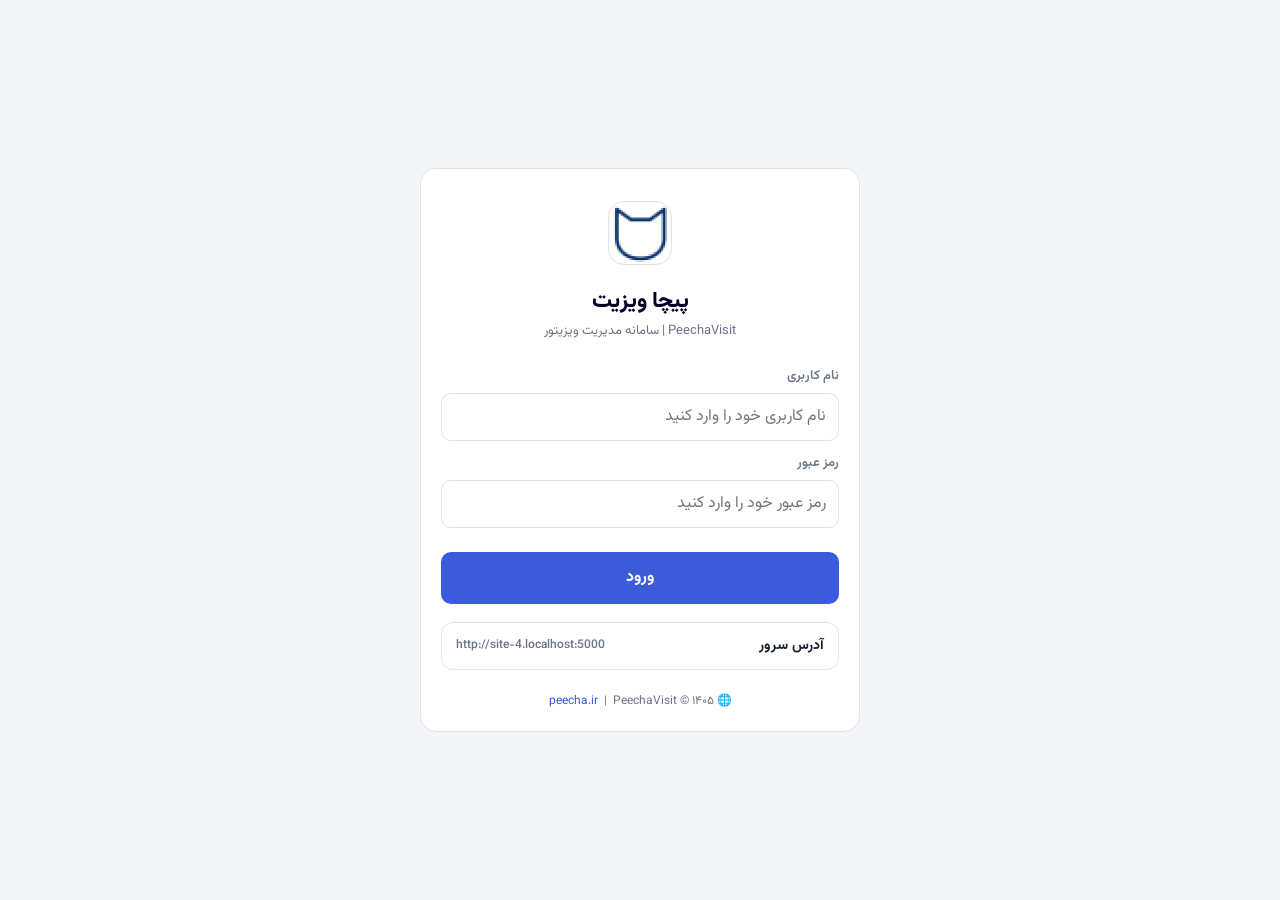
==== commit 41016e58: "New customers from the app (tracking only), fast report, auto-restart on settings change - app: 'new" ====
--- a/pwa_client/index.html
+++ b/pwa_client/index.html
@@ -53,7 +53,8 @@
 
     <!-- ── مشتری و حضور ── -->
     <section class="card card-always" id="section-base">
-        <h2 class="card-title">مشتری</h2>
+        <h2 class="card-title card-title-row">مشتری
+            <button type="button" class="btn-link" onclick="openNewCustomer()">➕ مشتری جدید</button></h2>
 
         <div class="picker" id="customer-picker">
             <div class="picker-field">
@@ -213,6 +214,42 @@
     </footer>
 </main>
 
+<!-- ── ثبت مشتری جدید (فقط در دیتابیس پیچا ویزیت، نه نرم‌افزار فروش) ── -->
+<div class="report-view" id="nc-view" hidden>
+    <header class="app-header">
+        <button type="button" class="icon-btn" onclick="closeNewCustomer()">بازگشت</button>
+        <div class="header-text">
+            <h1>مشتری جدید</h1>
+            <p>ثبت اطلاعات مشتری و ادامهٔ ویزیت و سفارش</p>
+        </div>
+    </header>
+    <main class="container">
+        <section class="card card-always">
+            <label class="field-label" for="nc-name">نام مشتری / فروشگاه <span class="req">*</span></label>
+            <input type="text" id="nc-name" autocomplete="off" maxlength="200" placeholder="مثلاً سوپرمارکت امید">
+            <label class="field-label" for="nc-contact">نام مسئول یا صاحب فروشگاه</label>
+            <input type="text" id="nc-contact" autocomplete="off" maxlength="100">
+            <div class="row2">
+                <div><label class="field-label" for="nc-mobile">موبایل <span class="req">*</span></label>
+                     <input type="tel" id="nc-mobile" inputmode="tel" dir="ltr" maxlength="20" placeholder="09xxxxxxxxx"></div>
+                <div><label class="field-label" for="nc-phone">تلفن ثابت</label>
+                     <input type="tel" id="nc-phone" inputmode="tel" dir="ltr" maxlength="20"></div>
+            </div>
+            <label class="field-label" for="nc-city">شهر / منطقه</label>
+            <input type="text" id="nc-city" autocomplete="off" maxlength="60">
+            <label class="field-label" for="nc-address">آدرس</label>
+            <textarea id="nc-address" rows="2" maxlength="400"></textarea>
+            <label class="field-label" for="nc-nid">کد ملی / شناسهٔ ملی (اختیاری)</label>
+            <input type="text" id="nc-nid" inputmode="numeric" dir="ltr" maxlength="20">
+            <label class="field-label" for="nc-desc">توضیحات</label>
+            <textarea id="nc-desc" rows="2" maxlength="400" placeholder="اختیاری"></textarea>
+            <label class="check-row"><input type="checkbox" id="nc-geo" checked> ثبت موقعیت فعلی به‌عنوان محل مشتری</label>
+            <div class="hint">این مشتری فقط در سامانهٔ پیچا ویزیت ثبت می‌شود (نه در نرم‌افزار فروش) و با کد موقت شروع‌شونده با N شناخته می‌شود.</div>
+            <button type="button" class="btn btn-primary" id="nc-save" onclick="saveNewCustomer()">ثبت مشتری جدید</button>
+        </section>
+    </main>
+</div>
+
 <!-- ── گزارش کار من (روی صفحه باز می‌شود؛ آفلاین هم صف ارسال را نشان می‌دهد) ── -->
 <div class="report-view" id="report-view" hidden>
     <header class="app-header">
--- a/pwa_client/ui.css
+++ b/pwa_client/ui.css
@@ -80,6 +80,15 @@
     background: var(--warn-soft); border: 1px solid #f5d48a; color: #6b4a00; }
 .rep-alert[hidden] { display: none; }
 .rep-custom[hidden] { display: none; }
+.card-title-row { display: flex; align-items: center; justify-content: space-between; gap: 8px; }
+.btn-link { border: 0; background: var(--primary-soft); color: var(--primary); font: inherit; font-size: 13px; font-weight: 700;
+    border-radius: 10px; padding: 6px 10px; cursor: pointer; }
+.btn-link:active { filter: brightness(.95); }
+.new-tag { display: inline-block; font-size: 11px; font-weight: 700; color: #b35c00; background: var(--warn-soft);
+    border-radius: 8px; padding: 0 6px; }
+.req { color: var(--danger); }
+.check-row { display: flex; align-items: center; gap: 8px; margin: 12px 0 6px; font-size: 14px; }
+.check-row input { width: 20px; height: 20px; }
 .rep-alert.err { background: #fdecec; border-color: #f3b7b7; color: #a61b1b; }
 .rep-alert .btn { margin-top: 8px; }
 #rep-range .menu-btn { font-size: 13px; padding: 9px 2px; }
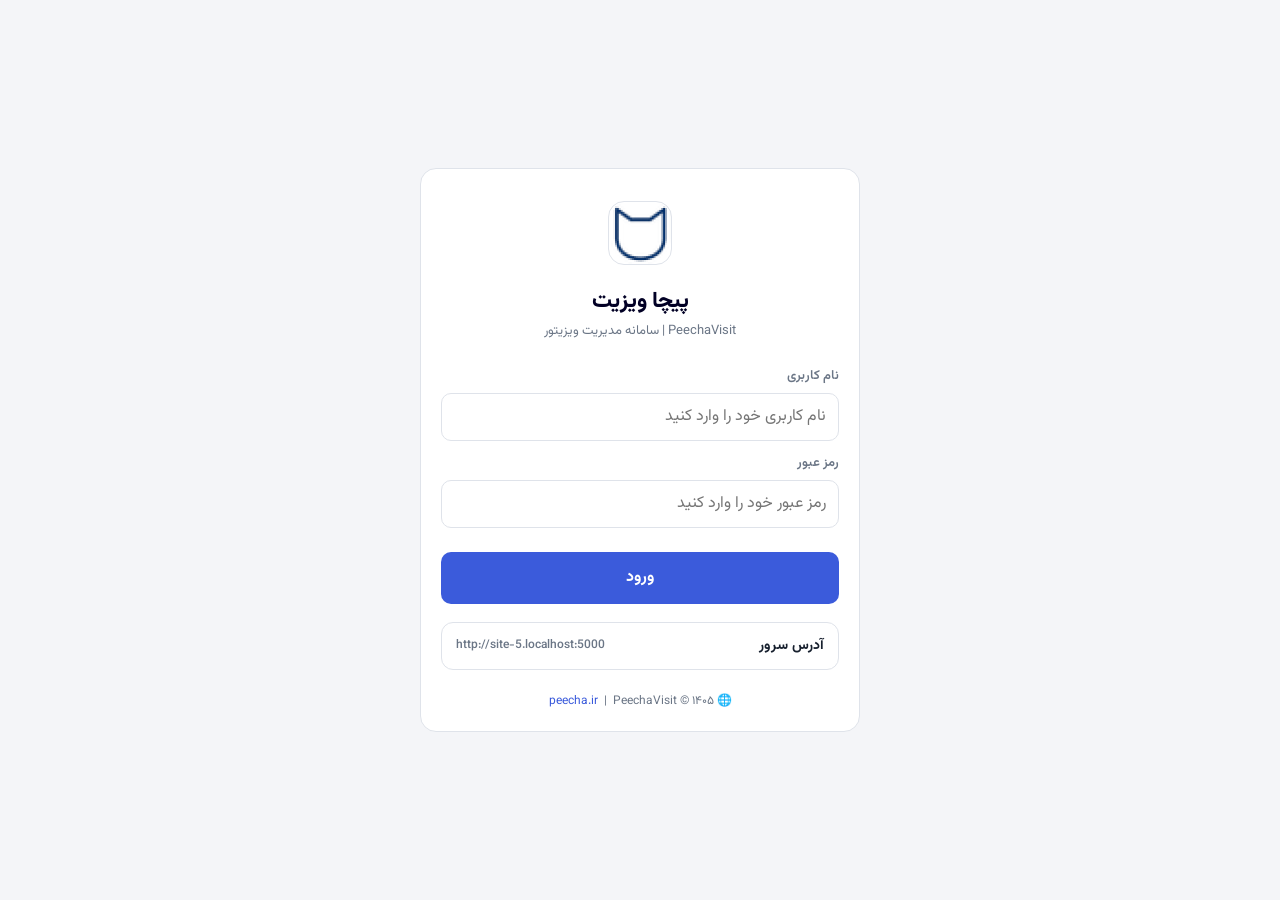
==== commit 96ccb7d9: "Product images and catalogue in the app; link a new customer to its sales code - catalog.py: image c" ====
--- a/pwa_client/index.html
+++ b/pwa_client/index.html
@@ -95,6 +95,8 @@
             <div class="picker-list" role="listbox"></div>
         </div>
         <input type="hidden" id="order-article-select">
+        <button type="button" class="btn btn-secondary btn-cat" onclick="openCatalog()">📚 کاتالوگ محصولات (با عکس و جستجو)</button>
+        <div class="art-preview" id="order-art-img" hidden></div>
 
         <div class="row2">
             <div class="price-field">
@@ -214,6 +216,27 @@
     </footer>
 </main>
 
+<!-- ── کاتالوگ محصولات (عکس از دیتابیس فروش) ── -->
+<div class="report-view" id="cat-view" hidden>
+    <header class="app-header">
+        <button type="button" class="icon-btn" onclick="closeCatalog()">بازگشت</button>
+        <div class="header-text">
+            <h1>کاتالوگ محصولات</h1>
+            <p id="cat-count"></p>
+        </div>
+    </header>
+    <main class="container cat-main">
+        <div class="cat-tools">
+            <input type="search" id="cat-search" placeholder="جستجوی نام یا کد کالا..." autocomplete="off"
+                   oninput="catSearch(this.value)">
+            <label class="check-row" style="margin:6px 0 0"><input type="checkbox" id="cat-only-img" onchange="renderCatalog()"> فقط کالاهای دارای عکس</label>
+        </div>
+        <div class="cat-grid" id="cat-grid"></div>
+        <button type="button" class="btn btn-secondary" id="cat-more" onclick="catMore()" hidden>نمایش کالاهای بیشتر</button>
+    </main>
+    <button type="button" class="cat-basket" id="cat-basket" onclick="catDone()"></button>
+</div>
+
 <!-- ── ثبت مشتری جدید (فقط در دیتابیس پیچا ویزیت، نه نرم‌افزار فروش) ── -->
 <div class="report-view" id="nc-view" hidden>
     <header class="app-header">
--- a/pwa_client/ui.css
+++ b/pwa_client/ui.css
@@ -89,6 +89,45 @@
 .req { color: var(--danger); }
 .check-row { display: flex; align-items: center; gap: 8px; margin: 12px 0 6px; font-size: 14px; }
 .check-row input { width: 20px; height: 20px; }
+
+/* عکس کالا: لیست انتخاب، پیش‌نمایش، کاتالوگ */
+.picker-item.has-thumb { display: flex; align-items: center; gap: 10px; }
+.picker-item .pt { flex: 1; min-width: 0; }
+.thumb { width: 46px; height: 46px; border-radius: 10px; background: #f1f3f7; flex: none; overflow: hidden;
+    display: flex; align-items: center; justify-content: center; }
+.thumb img { width: 100%; height: 100%; object-fit: cover; }
+.thumb .noimg { font-size: 20px; opacity: .45; }
+.thumb .ld { width: 18px; height: 18px; border-radius: 50%; border: 2px solid #d5dae3; border-top-color: var(--primary);
+    animation: spin .8s linear infinite; }
+@keyframes spin { to { transform: rotate(360deg); } }
+.btn-cat { margin-top: 8px; }
+.art-preview { margin: 8px 0 4px; text-align: center; }
+.art-preview[hidden] { display: none; }
+.art-preview img { max-width: 100%; max-height: 260px; border-radius: 12px; border: 1px solid var(--border); background: #fff; }
+.cat-main { padding-bottom: calc(80px + var(--safe-b)); }
+.cat-tools { position: sticky; top: 0; z-index: 2; background: var(--bg); padding: 8px 0; }
+.cat-grid { display: grid; grid-template-columns: repeat(2, 1fr); gap: 10px; }
+@media (min-width: 640px) { .cat-grid { grid-template-columns: repeat(3, 1fr); } }
+.cat-card { background: var(--card); border: 1px solid var(--border); border-radius: 14px; padding: 8px; display: flex;
+    flex-direction: column; gap: 4px; }
+.cat-card .thumb.big { width: 100%; height: auto; aspect-ratio: 1 / 1; border-radius: 10px; }
+.cat-card .thumb.big .noimg { font-size: 42px; }
+.cat-name { font-weight: 700; font-size: 14px; line-height: 1.6; min-height: 3.2em; display: -webkit-box;
+    -webkit-line-clamp: 2; -webkit-box-orient: vertical; overflow: hidden; }
+.cat-meta { font-size: 11px; color: var(--muted); }
+.cat-meta .out { color: var(--danger); }
+.cat-price { font-weight: 800; font-size: 14px; }
+.cat-price small { font-weight: 500; color: var(--muted); }
+.cat-add { display: flex; align-items: center; justify-content: space-between; background: var(--primary-soft);
+    border-radius: 10px; margin-top: 2px; }
+.cat-add button { border: 0; background: transparent; color: var(--primary); font: 800 20px Vazirmatn, Tahoma, sans-serif;
+    width: 40px; height: 36px; cursor: pointer; }
+.cat-add button:disabled { opacity: .3; }
+.cat-add span { font-weight: 700; font-size: 13px; color: var(--primary); }
+.cat-basket { position: fixed; left: 12px; right: 12px; bottom: calc(12px + var(--safe-b)); z-index: 5; border: 0;
+    border-radius: 14px; padding: 14px; background: var(--primary); color: #fff; font: 700 15px Vazirmatn, Tahoma, sans-serif;
+    box-shadow: 0 6px 18px rgba(16,24,40,.25); cursor: pointer; }
+#cat-more { margin-top: 12px; }
 .rep-alert.err { background: #fdecec; border-color: #f3b7b7; color: #a61b1b; }
 .rep-alert .btn { margin-top: 8px; }
 #rep-range .menu-btn { font-size: 13px; padding: 9px 2px; }
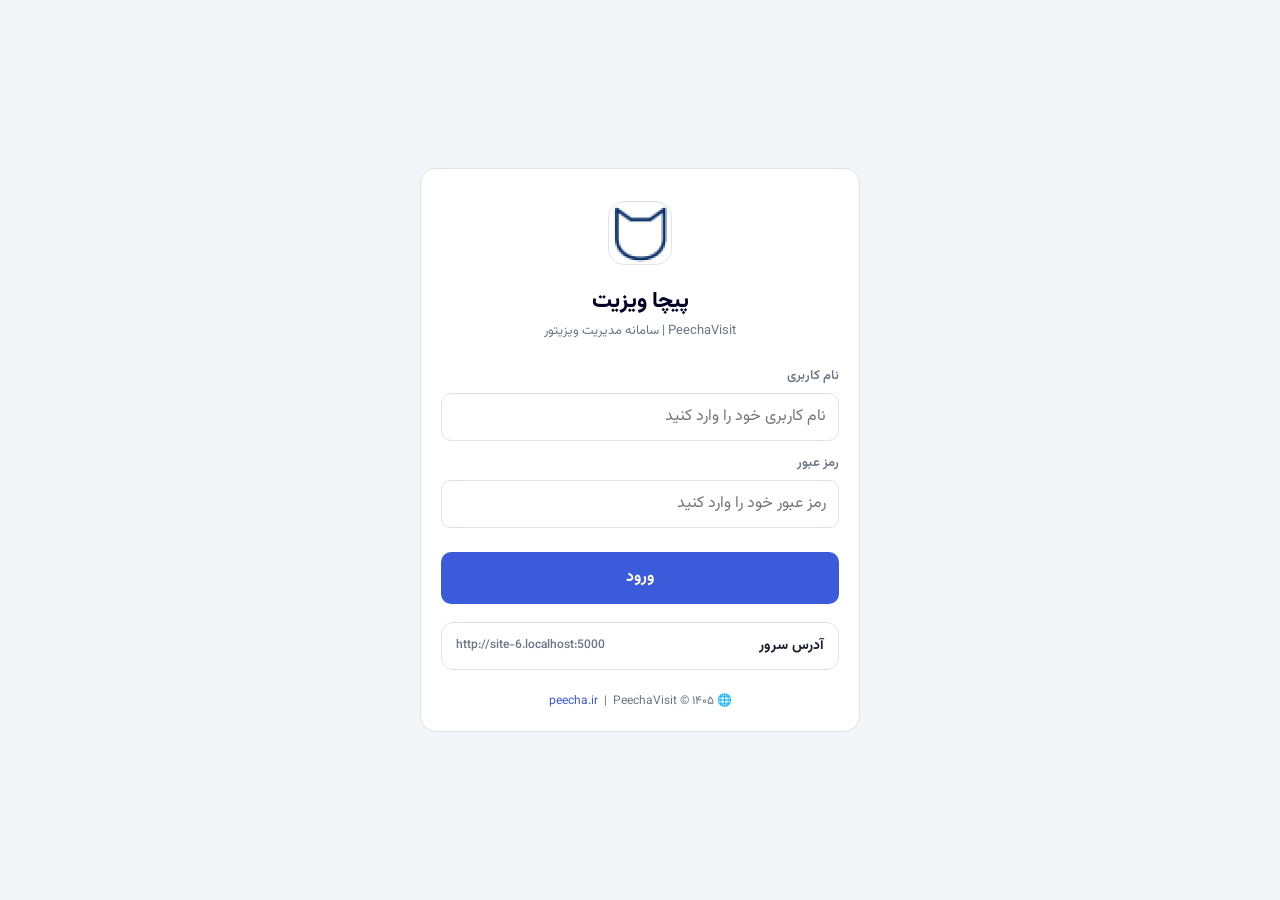
==== commit b4f1f0bb: "HLOPictures found automatically; customer photos as profile in app and dashboard - the picture table" ====
--- a/pwa_client/index.html
+++ b/pwa_client/index.html
@@ -65,6 +65,7 @@
             <div class="picker-list" role="listbox"></div>
         </div>
         <input type="hidden" id="main-customer-select">
+        <div class="cust-card" id="cust-card" hidden></div>
 
         <label class="field-label" id="selfie-label">سلفی حضور در محل</label>
         <button type="button" id="cam-toggle-btn" class="btn btn-secondary" onclick="openCamera()">📷 باز کردن دوربین سلفی</button>
--- a/pwa_client/ui.css
+++ b/pwa_client/ui.css
@@ -128,6 +128,16 @@
     border-radius: 14px; padding: 14px; background: var(--primary); color: #fff; font: 700 15px Vazirmatn, Tahoma, sans-serif;
     box-shadow: 0 6px 18px rgba(16,24,40,.25); cursor: pointer; }
 #cat-more { margin-top: 12px; }
+.thumb.round { border-radius: 50%; }
+.thumb .noimg.av { font-size: 18px; font-weight: 800; color: var(--primary); opacity: 1; }
+.cust-card { display: flex; align-items: center; gap: 12px; margin-top: 10px; padding: 10px; border-radius: 14px;
+    background: var(--primary-soft); }
+.cust-card[hidden] { display: none; }
+.cust-card .thumb.big { width: 64px; height: 64px; flex: none; }
+.cust-card .thumb.big img { cursor: zoom-in; }
+.cust-card .cc-name { font-weight: 800; font-size: 15px; }
+.cust-card .cc-sub { font-size: 12px; color: var(--muted); margin-top: 2px; }
+.cust-card .cc-info { min-width: 0; }
 .rep-alert.err { background: #fdecec; border-color: #f3b7b7; color: #a61b1b; }
 .rep-alert .btn { margin-top: 8px; }
 #rep-range .menu-btn { font-size: 13px; padding: 9px 2px; }
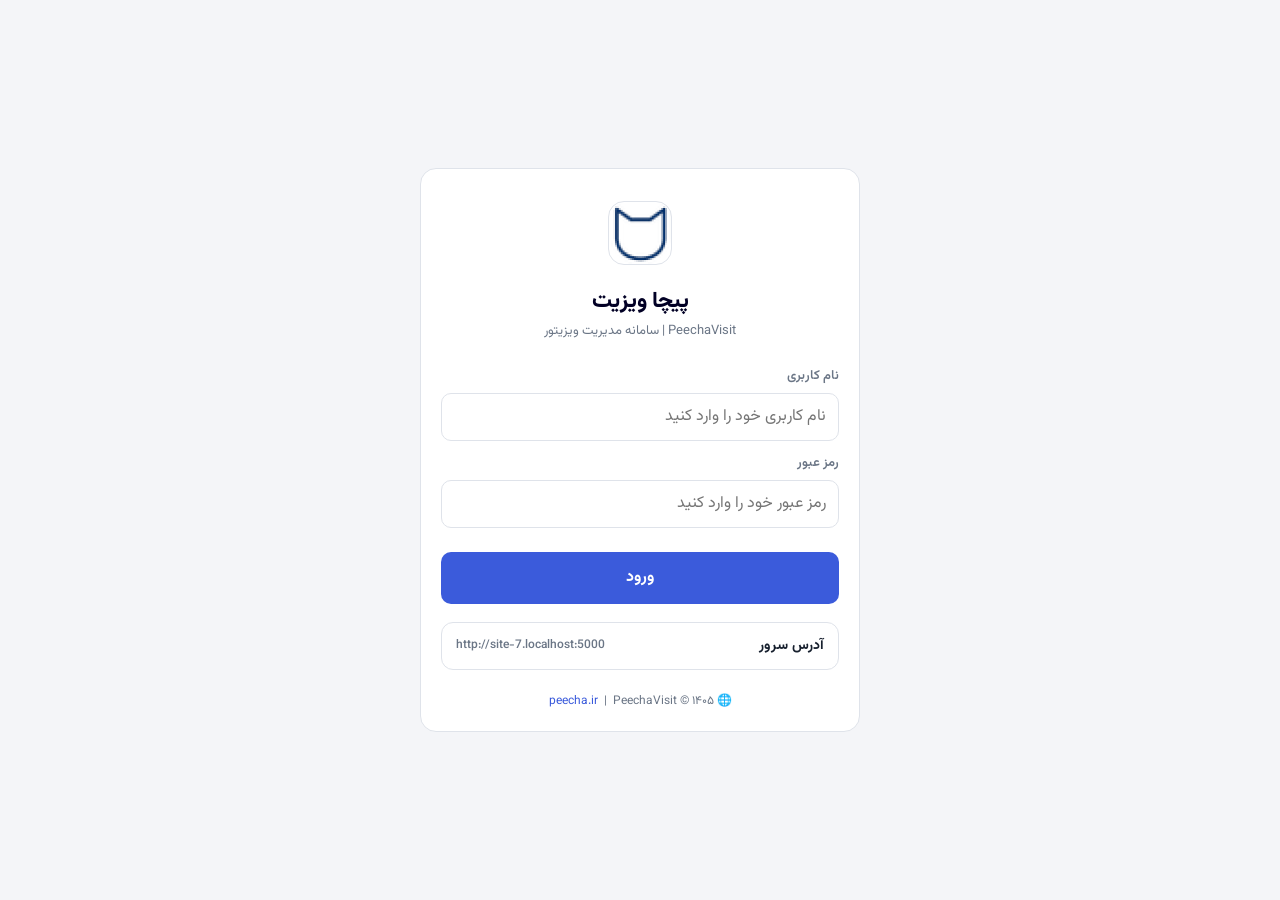
==== commit 199d40a4: "v3.5: offline login on phone, Windows tray icon with status/addresses page, service runs with --serv" ====
--- a/pwa_client/index.html
+++ b/pwa_client/index.html
@@ -27,6 +27,10 @@
     <button type="button" class="icon-btn" onclick="pvConfirm('از حساب خارج می‌شوید؟', 'خروج').then(y => y && logout())" aria-label="خروج">خروج</button>
 </header>
 
+<div class="offline-login-bar" id="offline-login-bar" hidden>
+    <span>📴 ورود آفلاین — ثبت‌ها روی گوشی می‌مانند و بعد از ورود به سرور ارسال می‌شوند.</span>
+    <button type="button" onclick="goOnlineLogin()">ورود به سرور</button>
+</div>
 <main class="container">
 
     <div class="ios-hint" id="ios-hint">
--- a/pwa_client/ui.css
+++ b/pwa_client/ui.css
@@ -138,6 +138,11 @@
 .cust-card .cc-name { font-weight: 800; font-size: 15px; }
 .cust-card .cc-sub { font-size: 12px; color: var(--muted); margin-top: 2px; }
 .cust-card .cc-info { min-width: 0; }
+.offline-login-bar { display: flex; align-items: center; gap: 8px; justify-content: space-between; margin: 10px 12px 0;
+    padding: 10px 12px; border-radius: 12px; background: var(--warn-soft); border: 1px solid #f5d48a; color: #6b4a00; font-size: 13px; }
+.offline-login-bar[hidden] { display: none; }
+.offline-login-bar button { border: 0; border-radius: 10px; background: #e8590c; color: #fff; font: 700 13px Vazirmatn, Tahoma, sans-serif;
+    padding: 8px 12px; white-space: nowrap; cursor: pointer; }
 .rep-alert.err { background: #fdecec; border-color: #f3b7b7; color: #a61b1b; }
 .rep-alert .btn { margin-top: 8px; }
 #rep-range .menu-btn { font-size: 13px; padding: 9px 2px; }
